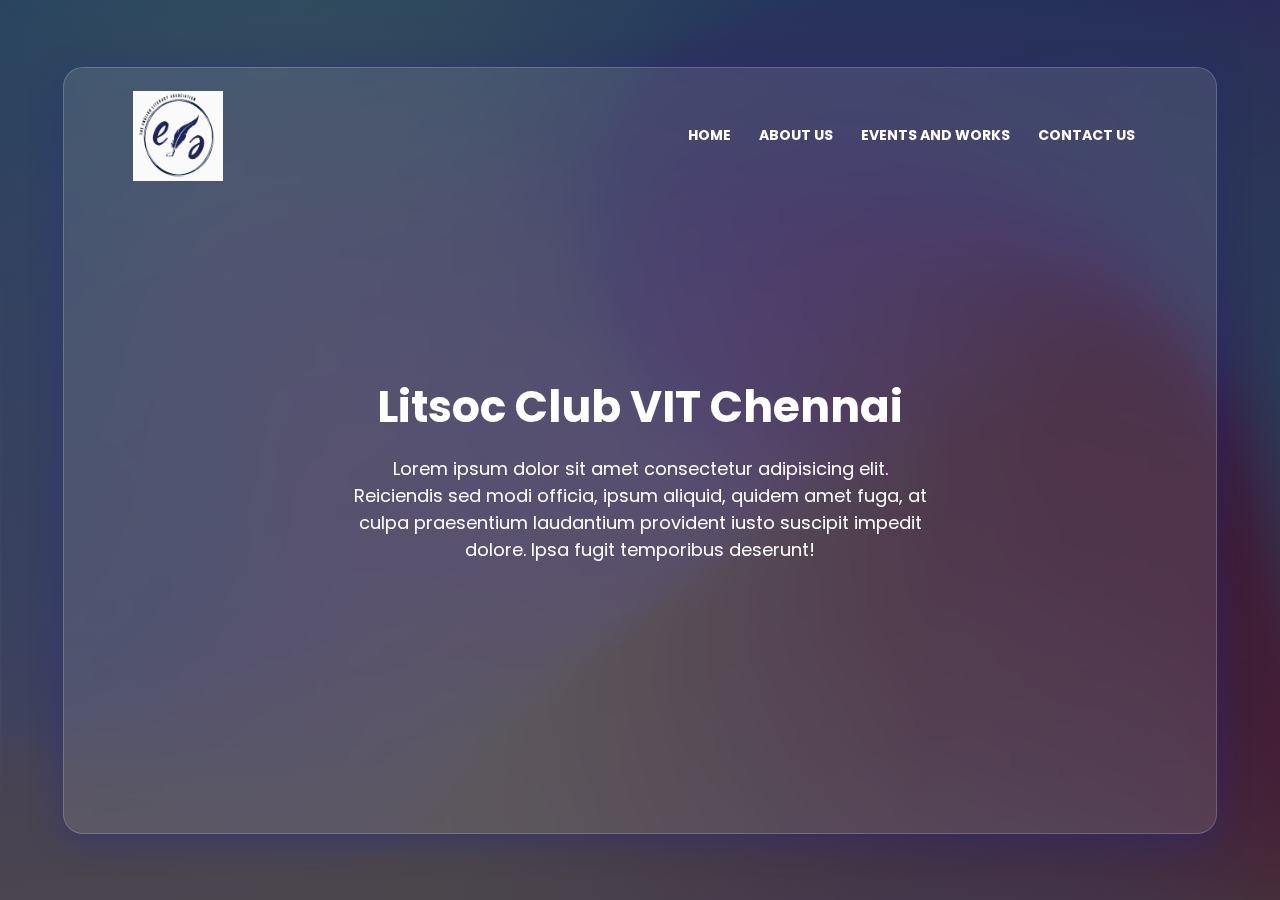
==== index.html @ 06c9d6d9 "Merge d24bf862e78c743649e7e696a3eaca2d94a2e530 into 892896118ee090b5d364f59928f698169f7f030d" ====
<!DOCTYPE html>
<html lang="en">
  <head>
    <meta charset="UTF-8" />
    <meta http-equiv="X-UA-Compatible" content="IE=edge" />
    <meta name="viewport" content="width=device-width, initial-scale=1.0" />
    <title>Litsoc Website</title>
    <link rel="stylesheet" type="text/css" href="style.css" />
    <link rel="preconnect" href="https://fonts.googleapis.com" />
    <link rel="preconnect" href="https://fonts.gstatic.com" crossorigin />
    <link
      href="https://fonts.googleapis.com/css2?family=Lora:ital,wght@0,400;0,500;0,600;0,700;1,400;1,500;1,600;1,700&family=Oxygen&family=Poppins:ital,wght@0,100;0,200;0,300;0,400;0,700;1,100;1,200;1,400;1,700&display=swap"
      rel="stylesheet"
    />
  </head>
  <body>
    <section class="header page-section">
      <nav class="navigation">
        <img src="litsoc_logo.png" alt="Litsoc Club" />
        <div class="nav-links" id="navLinks">
          <ul>
            <li><a href="#" class="links">HOME</a></li>
            <li><a href="#" class="links">ABOUT US</a></li>
            <li><a href="#" class="links">EVENTS AND WORKS</a></li>
            <li><a href="#" class="links">CONTACT US</a></li>
          </ul>
        </div>
      </nav>
      <div class="textbox">
        <h1>Litsoc Club VIT Chennai</h1>
        <p>
          Lorem ipsum dolor sit amet consectetur adipisicing elit. Reiciendis
          sed modi officia, ipsum aliquid, quidem amet fuga, at culpa
          praesentium laudantium provident iusto suscipit impedit dolore. Ipsa
          fugit temporibus deserunt!
        </p>
      </div>
    </section>
  </body>
</html>
---- style.css ----
@import url("https://fonts.googleapis.com/css2?family=Poppins:wght@200;300;400;500;600;700&display=swap");
* {
  margin: 0;
  padding: 0;
  font-family: "Lora", serif;
  font-family: "Oxygen", sans-serif;
  font-family: "Poppins", sans-serif;
  transition: all 0.5s ease;
}
body {
  min-height: 100vh;
  width: 100%;
  background-image: linear-gradient(rgba(4, 9, 30, 0.7), rgba(4, 9, 30, 0.7)),
    url(bg_image.jpeg);
  background-size: cover;
  background-position: center;
  position: relative;
  display: flex;
  align-items: center;
  color: white;
}
.header {
  height: 85vh;
  width: 90%;
  z-index: 10;
  margin: auto;
  position: relative;
}
nav {
  display: flex;
  padding: 2% 6%;
  justify-content: space-between;
  align-items: center;
}
nav img {
  width: 90px;
  height: 90px;
}
.nav-links {
  flex: 1;
  text-align: right;
}
.nav-links ul li {
  list-style: none;
  display: inline-block;
  padding: 8px 12px;
}
.nav-links ul li a {
  font-size: 14px;
  text-decoration: none;
  color: white;
  font-weight: bold;
}
.nav-links ul li::after {
  content: "";
  width: 0%;
  height: 2px;
  background-color: rgb(121, 141, 254);
  display: block;
  margin: auto;
  transition: 0.5s;
}
.nav-links ul li:hover::after {
  width: 100%;
}
.textbox {
  width: 50%;
  position: absolute;
  text-align: center;
  top: 40%;
  left: 25%;
  transform: translate(-50% -50%);
}
.textbox h1 {
  font-size: 44px;
}
.textbox p {
  margin: 16px 0 40px;
  font-size: 18px;
}
nav .fa {
  display: none;
}
.header {
  background: rgba(255, 255, 255, 0.1);
  box-shadow: 0 8px 32px 0 rgba(31, 38, 135, 0.37);
  backdrop-filter: blur(5.5px);
  -webkit-backdrop-filter: blur(5.5px);
  border-radius: 20px;
  border: 1px solid rgba(255, 255, 255, 0.18);
}
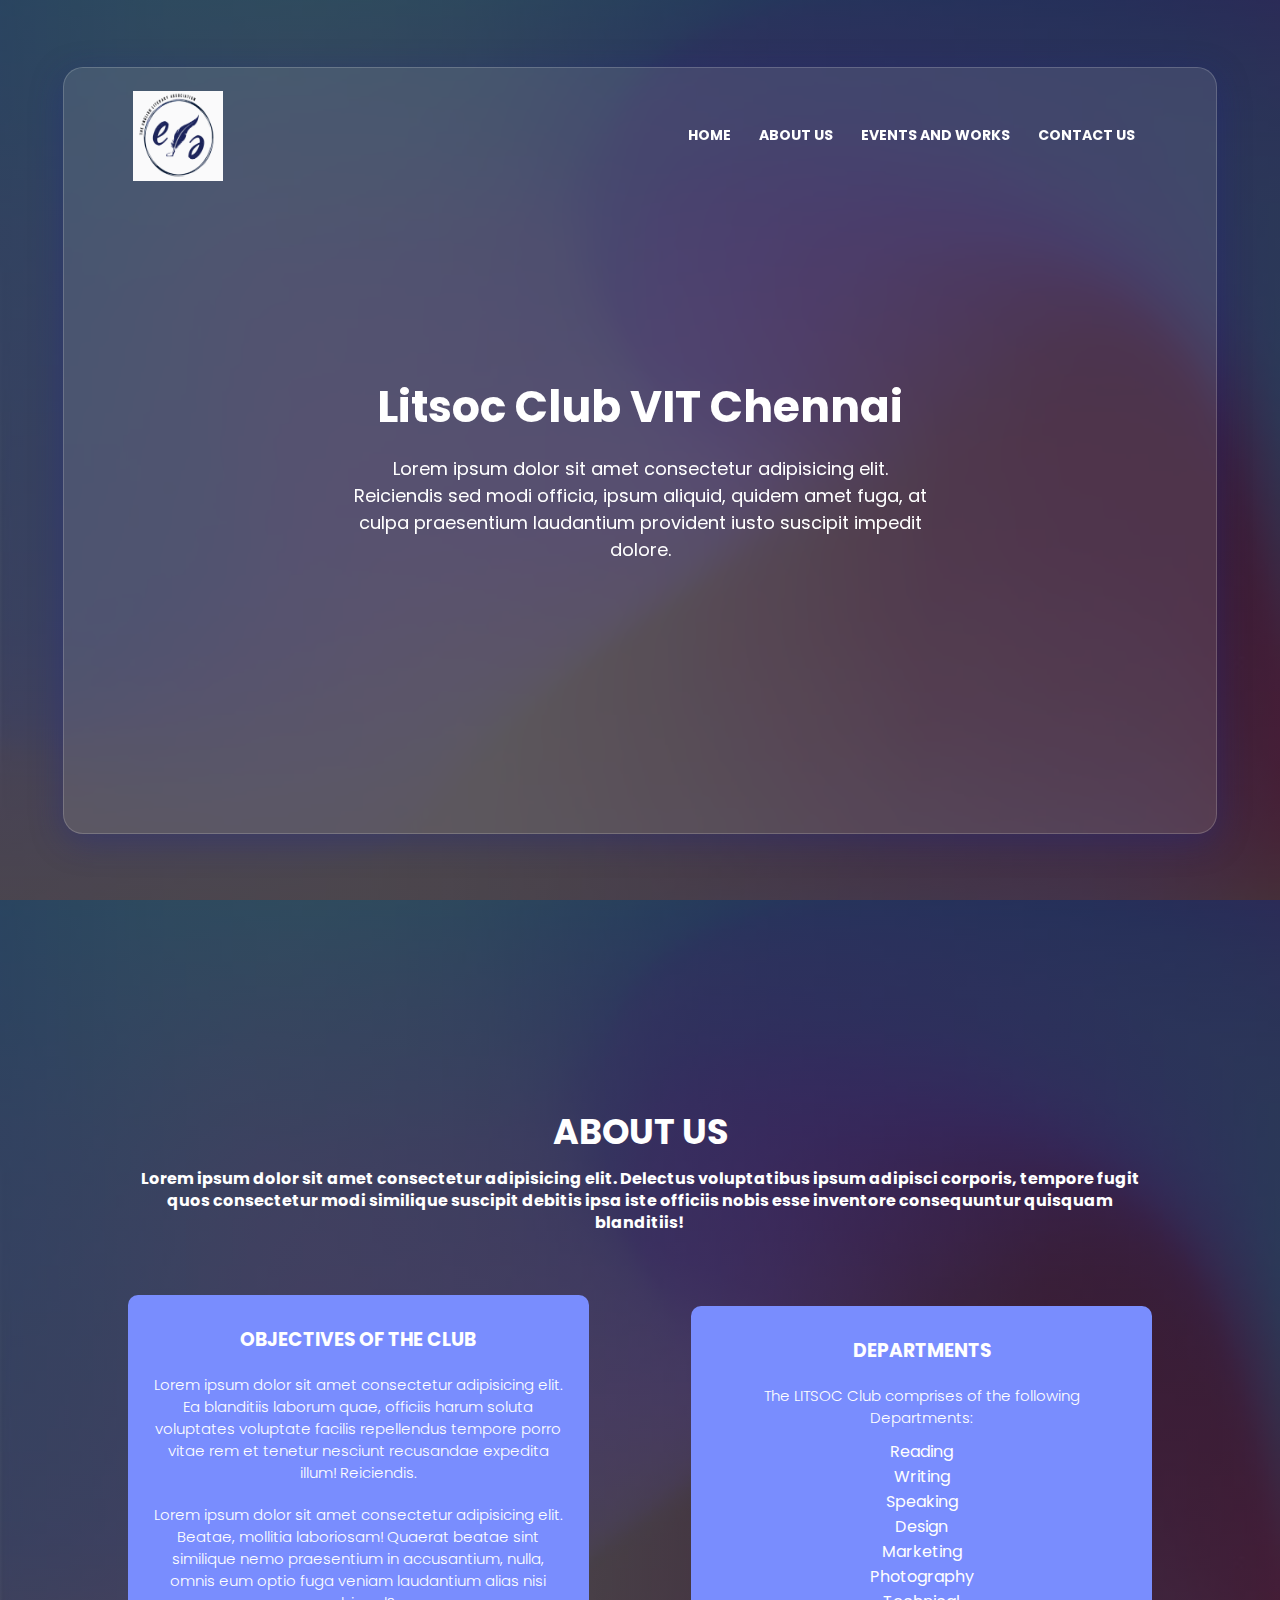
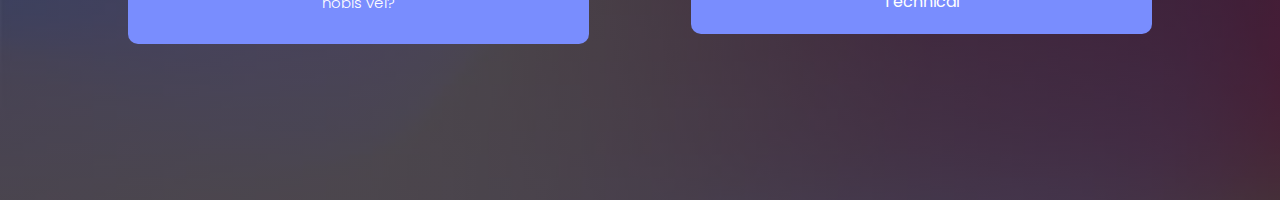
==== commit 4454e0d0: "Merge a3c26a65ca569b6a81036a0fcd00599b2a8c76c9 into 892896118ee090b5d364f59928f698169f7f030d" ====
--- a/index.html
+++ b/index.html
@@ -14,27 +14,69 @@
     />
   </head>
   <body>
-    <section class="header page-section">
-      <nav class="navigation">
-        <img src="litsoc_logo.png" alt="Litsoc Club" />
-        <div class="nav-links" id="navLinks">
-          <ul>
-            <li><a href="#" class="links">HOME</a></li>
-            <li><a href="#" class="links">ABOUT US</a></li>
-            <li><a href="#" class="links">EVENTS AND WORKS</a></li>
-            <li><a href="#" class="links">CONTACT US</a></li>
-          </ul>
+    <div class="body">
+      <section class="header page-section">
+        <nav class="navigation sticky">
+          <img src="litsoc_logo.png" alt="Litsoc Club" />
+          <div class="nav-links content" id="navLinks">
+            <ul>
+              <li><a href="#" class="links">HOME</a></li>
+              <li><a href="#" class="links">ABOUT US</a></li>
+              <li><a href="#" class="links">EVENTS AND WORKS</a></li>
+              <li><a href="#" class="links">CONTACT US</a></li>
+            </ul>
+          </div>
+        </nav>
+        <div class="textbox">
+          <h1>Litsoc Club VIT Chennai</h1>
+          <p>
+            Lorem ipsum dolor sit amet consectetur adipisicing elit. Reiciendis
+            sed modi officia, ipsum aliquid, quidem amet fuga, at culpa
+            praesentium laudantium provident iusto suscipit impedit dolore.
+          </p>
         </div>
-      </nav>
-      <div class="textbox">
-        <h1>Litsoc Club VIT Chennai</h1>
-        <p>
-          Lorem ipsum dolor sit amet consectetur adipisicing elit. Reiciendis
-          sed modi officia, ipsum aliquid, quidem amet fuga, at culpa
-          praesentium laudantium provident iusto suscipit impedit dolore. Ipsa
-          fugit temporibus deserunt!
+      </section>
+    </div>
+    <div class="body">
+      <section class="course page-section" id="2">
+        <h1>ABOUT US</h1>
+        <p class="npm">
+          Lorem ipsum dolor sit amet consectetur adipisicing elit. Delectus
+          voluptatibus ipsum adipisci corporis, tempore fugit quos consectetur
+          modi similique suscipit debitis ipsa iste officiis nobis esse
+          inventore consequuntur quisquam blanditiis!
         </p>
-      </div>
-    </section>
+        <div class="row">
+          <div class="course-column">
+            <h3>OBJECTIVES OF THE CLUB</h3>
+            <p>
+              Lorem ipsum dolor sit amet consectetur adipisicing elit. Ea
+              blanditiis laborum quae, officiis harum soluta voluptates
+              voluptate facilis repellendus tempore porro vitae rem et tenetur
+              nesciunt recusandae expedita illum! Reiciendis.
+            </p>
+            <p>
+              Lorem ipsum dolor sit amet consectetur adipisicing elit. Beatae,
+              mollitia laboriosam! Quaerat beatae sint similique nemo
+              praesentium in accusantium, nulla, omnis eum optio fuga veniam
+              laudantium alias nisi nobis vel?
+            </p>
+          </div>
+          <div class="course-column">
+            <h3>DEPARTMENTS</h3>
+            <p>The LITSOC Club comprises of the following Departments:</p>
+            <ul>
+              <li>Reading</li>
+              <li>Writing</li>
+              <li>Speaking</li>
+              <li>Design</li>
+              <li>Marketing</li>
+              <li>Photography</li>
+              <li>Technical</li>
+            </ul>
+          </div>
+        </div>
+      </section>
+    </div>
   </body>
 </html>
--- a/style.css
+++ b/style.css
@@ -7,7 +7,7 @@
   font-family: "Poppins", sans-serif;
   transition: all 0.5s ease;
 }
-body {
+.body {
   min-height: 100vh;
   width: 100%;
   background-image: linear-gradient(rgba(4, 9, 30, 0.7), rgba(4, 9, 30, 0.7)),
@@ -89,3 +89,81 @@
   border-radius: 20px;
   border: 1px solid rgba(255, 255, 255, 0.18);
 }
+
+.course {
+  width: 80%;
+  margin: auto;
+  text-align: center;
+  padding-top: 100px;
+  display: inline-block;
+}
+.course h1 {
+  font-weight: bold;
+  font-size: 35px;
+}
+.course p {
+  color: rgb(255, 255, 255);
+  font-size: 15px;
+  font-weight: 300;
+  line-height: 22px;
+  padding: 10px;
+}
+.course .npm {
+  color: white;
+  font-size: 16px;
+  font-weight: 300;
+  line-height: 22px;
+  padding: 10px;
+  font-weight: bold;
+}
+.row {
+  margin-top: 5%;
+  display: flex;
+  justify-content: space-between;
+  align-items: center;
+}
+.course-column {
+  flex-basis: 45%;
+  border-radius: 10px;
+  margin-bottom: 5%;
+  padding: 20px 12px;
+  box-sizing: border-box;
+  background: rgb(121, 141, 254);
+  transition: 0.25s;
+}
+.course-column li {
+  text-align: left;
+  list-style-type: none;
+  text-align: center;
+}
+h3 {
+  font-weight: bold;
+  margin: 10px 0;
+}
+.course-column:hover {
+  box-shadow: 0 0 20px 0px rgba(0, 0, 0, 0.5);
+}
+@media (max-width: 700px) {
+  .textbox h1 {
+    font-size: 20px;
+  }
+  .nav-links ul li {
+    display: block;
+  }
+  .nav-links ul li a {
+    color: white;
+  }
+  nav .fa {
+    display: block;
+    color: white;
+    margin: 15px;
+    font-size: 20px;
+    cursor: pointer;
+  }
+  .nav-links ul {
+    padding: 25px;
+  }
+  .row {
+    flex-direction: column;
+  }
+}
